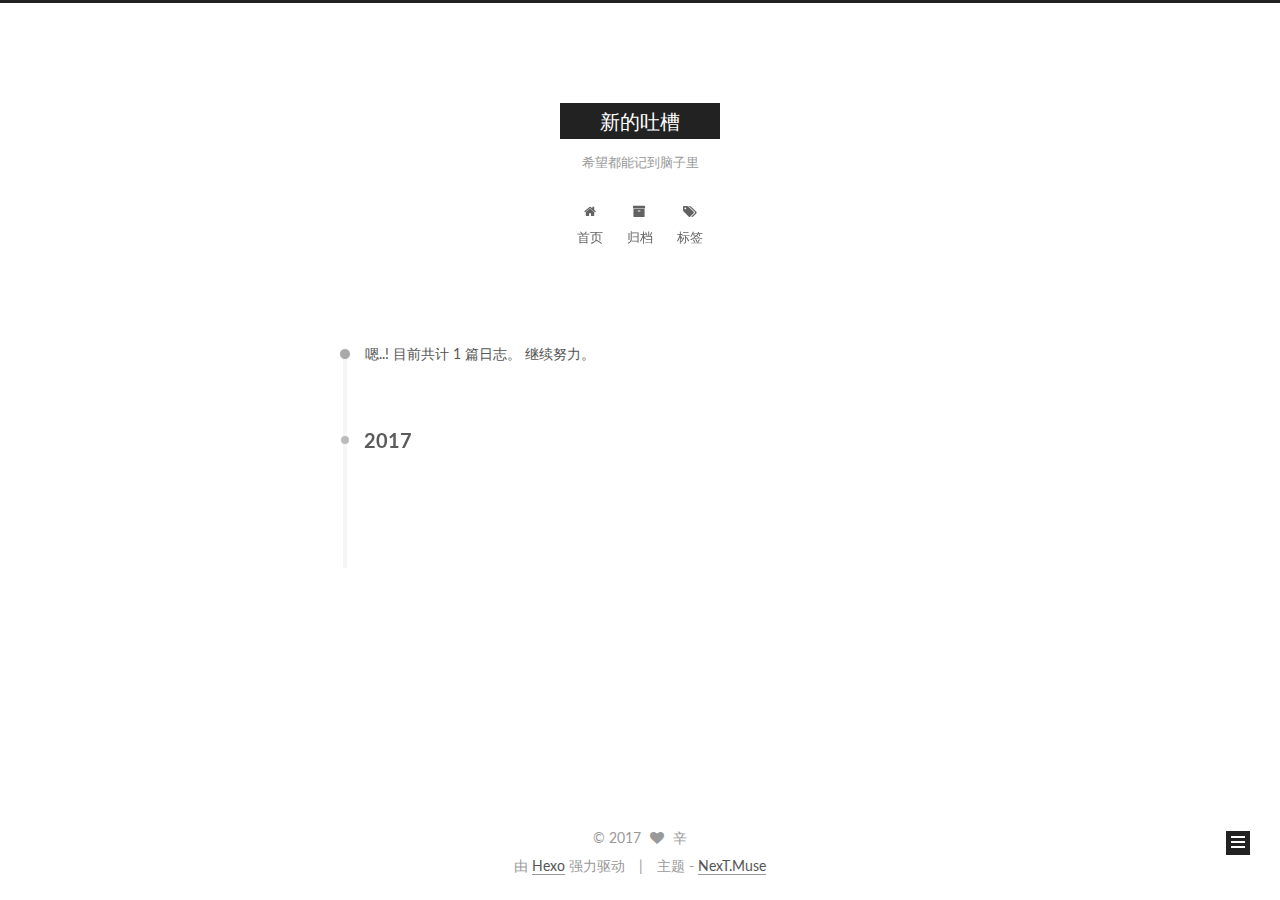
==== archives/index.html @ a0d38c24 "Site updated: 2017-04-12 17:49:31" ====
<!doctype html>



  


<html class="theme-next muse use-motion" lang="zh-Hans">
<head>
  <meta charset="UTF-8"/>
<meta http-equiv="X-UA-Compatible" content="IE=edge" />
<meta name="viewport" content="width=device-width, initial-scale=1, maximum-scale=1"/>



<meta http-equiv="Cache-Control" content="no-transform" />
<meta http-equiv="Cache-Control" content="no-siteapp" />















  
  
  <link href="/lib/fancybox/source/jquery.fancybox.css?v=2.1.5" rel="stylesheet" type="text/css" />




  
  
  
  

  
    
    
  

  

  

  

  

  
    
    
    <link href="//fonts.googleapis.com/css?family=Lato:300,300italic,400,400italic,700,700italic&subset=latin,latin-ext" rel="stylesheet" type="text/css">
  






<link href="/lib/font-awesome/css/font-awesome.min.css?v=4.6.2" rel="stylesheet" type="text/css" />

<link href="/css/main.css?v=5.1.0" rel="stylesheet" type="text/css" />


  <meta name="keywords" content="新的吐槽" />








  <link rel="shortcut icon" type="image/x-icon" href="/favicon.ico?v=5.1.0" />






<meta name="description" content="希望都变成自己的">
<meta property="og:type" content="website">
<meta property="og:title" content="新的吐槽">
<meta property="og:url" content="http://yoursite.com/archives/index.html">
<meta property="og:site_name" content="新的吐槽">
<meta property="og:description" content="希望都变成自己的">
<meta name="twitter:card" content="summary">
<meta name="twitter:title" content="新的吐槽">
<meta name="twitter:description" content="希望都变成自己的">



<script type="text/javascript" id="hexo.configurations">
  var NexT = window.NexT || {};
  var CONFIG = {
    root: '/',
    scheme: 'Muse',
    sidebar: {"position":"left","display":"post","offset":12,"offset_float":0,"b2t":false,"scrollpercent":false},
    fancybox: true,
    motion: true,
    duoshuo: {
      userId: '0',
      author: '博主'
    },
    algolia: {
      applicationID: '',
      apiKey: '',
      indexName: '',
      hits: {"per_page":10},
      labels: {"input_placeholder":"Search for Posts","hits_empty":"We didn't find any results for the search: ${query}","hits_stats":"${hits} results found in ${time} ms"}
    }
  };
</script>



  <link rel="canonical" href="http://yoursite.com/archives/"/>





  <title> 归档 | 新的吐槽 </title>
</head>

<body itemscope itemtype="http://schema.org/WebPage" lang="zh-Hans">

  














  
  
    
  

  <div class="container sidebar-position-left  page-archive  ">
    <div class="headband"></div>

    <header id="header" class="header" itemscope itemtype="http://schema.org/WPHeader">
      <div class="header-inner"><div class="site-brand-wrapper">
  <div class="site-meta ">
    

    <div class="custom-logo-site-title">
      <a href="/"  class="brand" rel="start">
        <span class="logo-line-before"><i></i></span>
        <span class="site-title">新的吐槽</span>
        <span class="logo-line-after"><i></i></span>
      </a>
    </div>
      
        <p class="site-subtitle">希望都能记到脑子里</p>
      
  </div>

  <div class="site-nav-toggle">
    <button>
      <span class="btn-bar"></span>
      <span class="btn-bar"></span>
      <span class="btn-bar"></span>
    </button>
  </div>
</div>

<nav class="site-nav">
  

  
    <ul id="menu" class="menu">
      
        
        <li class="menu-item menu-item-home">
          <a href="/" rel="section">
            
              <i class="menu-item-icon fa fa-fw fa-home"></i> <br />
            
            首页
          </a>
        </li>
      
        
        <li class="menu-item menu-item-archives">
          <a href="/archives" rel="section">
            
              <i class="menu-item-icon fa fa-fw fa-archive"></i> <br />
            
            归档
          </a>
        </li>
      
        
        <li class="menu-item menu-item-tags">
          <a href="/tags" rel="section">
            
              <i class="menu-item-icon fa fa-fw fa-tags"></i> <br />
            
            标签
          </a>
        </li>
      

      
    </ul>
  

  
</nav>



 </div>
    </header>

    <main id="main" class="main">
      <div class="main-inner">
        <div class="content-wrap">
          <div id="content" class="content">
            

  <section id="posts" class="posts-collapse">
    <span class="archive-move-on"></span>

    <span class="archive-page-counter">
      
      
      
        
      
      嗯..! 目前共计 1 篇日志。 继续努力。
    </span>

    

      
      
      

      
        
        <div class="collection-title">
          <h2 class="archive-year motion-element" id="archive-year-2017">2017</h2>
        </div>
      
      

      

  <article class="post post-type-normal" itemscope itemtype="http://schema.org/Article">
    <header class="post-header">

      <h1 class="post-title">
        
            <a class="post-title-link" href="/2017/04/12/博客使用常用命令/" itemprop="url">
              
                <span itemprop="name">博客使用常用命令</span>
              
            </a>
        
      </h1>

      <div class="post-meta">
        <time class="post-time" itemprop="dateCreated"
              datetime="2017-04-12T17:41:09+08:00"
              content="2017-04-12" >
          04-12
        </time>
      </div>

    </header>
  </article>



    

  </section>

  



          </div>
          


          

        </div>
        
          
  
  <div class="sidebar-toggle">
    <div class="sidebar-toggle-line-wrap">
      <span class="sidebar-toggle-line sidebar-toggle-line-first"></span>
      <span class="sidebar-toggle-line sidebar-toggle-line-middle"></span>
      <span class="sidebar-toggle-line sidebar-toggle-line-last"></span>
    </div>
  </div>

  <aside id="sidebar" class="sidebar">
    <div class="sidebar-inner">

      

      

      <section class="site-overview sidebar-panel sidebar-panel-active">
        <div class="site-author motion-element" itemprop="author" itemscope itemtype="http://schema.org/Person">
          <img class="site-author-image" itemprop="image"
               src="/images/avatar.jpg"
               alt="辛" />
          <p class="site-author-name" itemprop="name">辛</p>
           
              <p class="site-description motion-element" itemprop="description">希望都变成自己的</p>
          
        </div>
        <nav class="site-state motion-element">

          
            <div class="site-state-item site-state-posts">
              <a href="/archives">
                <span class="site-state-item-count">1</span>
                <span class="site-state-item-name">日志</span>
              </a>
            </div>
          

          

          

        </nav>

        

        <div class="links-of-author motion-element">
          
        </div>

        
        

        
        

        


      </section>

      

      

    </div>
  </aside>


        
      </div>
    </main>

    <footer id="footer" class="footer">
      <div class="footer-inner">
        <div class="copyright" >
  
  &copy; 
  <span itemprop="copyrightYear">2017</span>
  <span class="with-love">
    <i class="fa fa-heart"></i>
  </span>
  <span class="author" itemprop="copyrightHolder">辛</span>
</div>


<div class="powered-by">
  由 <a class="theme-link" href="https://hexo.io">Hexo</a> 强力驱动
</div>

<div class="theme-info">
  主题 -
  <a class="theme-link" href="https://github.com/iissnan/hexo-theme-next">
    NexT.Muse
  </a>
</div>


        

        
      </div>
    </footer>

    
      <div class="back-to-top">
        <i class="fa fa-arrow-up"></i>
        
      </div>
    

  </div>

  

<script type="text/javascript">
  if (Object.prototype.toString.call(window.Promise) !== '[object Function]') {
    window.Promise = null;
  }
</script>









  








  
  <script type="text/javascript" src="/lib/jquery/index.js?v=2.1.3"></script>

  
  <script type="text/javascript" src="/lib/fastclick/lib/fastclick.min.js?v=1.0.6"></script>

  
  <script type="text/javascript" src="/lib/jquery_lazyload/jquery.lazyload.js?v=1.9.7"></script>

  
  <script type="text/javascript" src="/lib/velocity/velocity.min.js?v=1.2.1"></script>

  
  <script type="text/javascript" src="/lib/velocity/velocity.ui.min.js?v=1.2.1"></script>

  
  <script type="text/javascript" src="/lib/fancybox/source/jquery.fancybox.pack.js?v=2.1.5"></script>


  


  <script type="text/javascript" src="/js/src/utils.js?v=5.1.0"></script>

  <script type="text/javascript" src="/js/src/motion.js?v=5.1.0"></script>



  
  

  
  
    <script type="text/javascript" id="motion.page.archive">
      $('.archive-year').velocity('transition.slideLeftIn');
    </script>
  


  


  <script type="text/javascript" src="/js/src/bootstrap.js?v=5.1.0"></script>



  


  




	





  





  





  






  





  

  

  

  

  

</body>
</html>
---- css/main.css ----
/* normalize.css v3.0.2 | MIT License | git.io/normalize */
html {
  font-family: sans-serif; /* 1 */
  -ms-text-size-adjust: 100%; /* 2 */
  -webkit-text-size-adjust: 100%; /* 2 */
}
body {
  margin: 0;
}
article,
aside,
details,
figcaption,
figure,
footer,
header,
hgroup,
main,
menu,
nav,
section,
summary {
  display: block;
}
audio,
canvas,
progress,
video {
  display: inline-block; /* 1 */
  vertical-align: baseline; /* 2 */
}
audio:not([controls]) {
  display: none;
  height: 0;
}
[hidden],
template {
  display: none;
}
a {
  background-color: transparent;
}
a:active,
a:hover {
  outline: 0;
}
abbr[title] {
  border-bottom: 1px dotted;
}
b,
strong {
  font-weight: bold;
}
dfn {
  font-style: italic;
}
h1 {
  font-size: 2em;
  margin: 0.67em 0;
}
mark {
  background: #ff0;
  color: #000;
}
small {
  font-size: 80%;
}
sub,
sup {
  font-size: 75%;
  line-height: 0;
  position: relative;
  vertical-align: baseline;
}
sup {
  top: -0.5em;
}
sub {
  bottom: -0.25em;
}
img {
  border: 0;
}
svg:not(:root) {
  overflow: hidden;
}
figure {
  margin: 1em 40px;
}
hr {
  -moz-box-sizing: content-box;
  box-sizing: content-box;
  height: 0;
}
pre {
  overflow: auto;
}
code,
kbd,
pre,
samp {
  font-family: monospace, monospace;
  font-size: 1em;
}
button,
input,
optgroup,
select,
textarea {
  color: inherit; /* 1 */
  font: inherit; /* 2 */
  margin: 0; /* 3 */
}
button {
  overflow: visible;
}
button,
select {
  text-transform: none;
}
button,
html input[type="button"],
input[type="reset"],
input[type="submit"] {
  -webkit-appearance: button; /* 2 */
  cursor: pointer; /* 3 */
}
button[disabled],
html input[disabled] {
  cursor: default;
}
button::-moz-focus-inner,
input::-moz-focus-inner {
  border: 0;
  padding: 0;
}
input {
  line-height: normal;
}
input[type="checkbox"],
input[type="radio"] {
  box-sizing: border-box; /* 1 */
  padding: 0; /* 2 */
}
input[type="number"]::-webkit-inner-spin-button,
input[type="number"]::-webkit-outer-spin-button {
  height: auto;
}
input[type="search"] {
  -webkit-appearance: textfield; /* 1 */
  -moz-box-sizing: content-box;
  -webkit-box-sizing: content-box; /* 2 */
  box-sizing: content-box;
}
input[type="search"]::-webkit-search-cancel-button,
input[type="search"]::-webkit-search-decoration {
  -webkit-appearance: none;
}
fieldset {
  border: 1px solid #c0c0c0;
  margin: 0 2px;
  padding: 0.35em 0.625em 0.75em;
}
legend {
  border: 0; /* 1 */
  padding: 0; /* 2 */
}
textarea {
  overflow: auto;
}
optgroup {
  font-weight: bold;
}
table {
  border-collapse: collapse;
  border-spacing: 0;
}
td,
th {
  padding: 0;
}
::selection {
  background: #262a30;
  color: #fff;
}
body {
  position: relative;
  font-family: 'Lato', "PingFang SC", "Microsoft YaHei", sans-serif;
  font-size: 14px;
  line-height: 2;
  color: #555;
  background: #fff;
}
@media (max-width: 767px) {
  body {
    padding-right: 0 !important;
  }
}
@media (min-width: 768px) and (max-width: 991px) {
  body {
    padding-right: 0 !important;
  }
}
@media (min-width: 1600px) {
  body {
    font-size: 16px;
  }
}
h1,
h2,
h3,
h4,
h5,
h6 {
  margin: 0;
  padding: 0;
  font-weight: bold;
  line-height: 1.5;
  font-family: 'Lato', "PingFang SC", "Microsoft YaHei", sans-serif;
}
h2,
h3,
h4,
h5,
h6 {
  margin: 20px 0 15px;
}
h1 {
  font-size: 22px;
}
@media (max-width: 767px) {
  h1 {
    font-size: 18px;
  }
}
h2 {
  font-size: 20px;
}
@media (max-width: 767px) {
  h2 {
    font-size: 16px;
  }
}
h3 {
  font-size: 18px;
}
@media (max-width: 767px) {
  h3 {
    font-size: 14px;
  }
}
h4 {
  font-size: 16px;
}
@media (max-width: 767px) {
  h4 {
    font-size: 12px;
  }
}
h5 {
  font-size: 14px;
}
@media (max-width: 767px) {
  h5 {
    font-size: 10px;
  }
}
h6 {
  font-size: 12px;
}
@media (max-width: 767px) {
  h6 {
    font-size: 8px;
  }
}
p {
  margin: 0 0 25px 0;
}
a {
  color: #555;
  text-decoration: none;
  border-bottom: 1px solid #999;
  word-wrap: break-word;
}
a:hover {
  color: #222;
  border-bottom-color: #222;
}
blockquote {
  margin: 0;
  padding: 0;
}
img {
  display: block;
  margin: auto;
  max-width: 100%;
  height: auto;
}
hr {
  margin: 40px 0;
  height: 3px;
  border: none;
  background-color: #ddd;
  background-image: repeating-linear-gradient(-45deg, #fff, #fff 4px, transparent 4px, transparent 8px);
}
blockquote {
  padding: 0 15px;
  color: #666;
  border-left: 4px solid #ddd;
}
blockquote cite::before {
  content: "-";
  padding: 0 5px;
}
dt {
  font-weight: 700;
}
dd {
  margin: 0;
  padding: 0;
}
.text-left {
  text-align: left;
}
.text-center {
  text-align: center;
}
.text-right {
  text-align: right;
}
.text-justify {
  text-align: justify;
}
.text-nowrap {
  white-space: nowrap;
}
.text-lowercase {
  text-transform: lowercase;
}
.text-uppercase {
  text-transform: uppercase;
}
.text-capitalize {
  text-transform: capitalize;
}
.center-block {
  display: block;
  margin-left: auto;
  margin-right: auto;
}
.clearfix:before,
.clearfix:after {
  content: " ";
  display: table;
}
.clearfix:after {
  clear: both;
}
.pullquote {
  width: 45%;
}
.pullquote.left {
  float: left;
  margin-left: 5px;
  margin-right: 10px;
}
.pullquote.right {
  float: right;
  margin-left: 10px;
  margin-right: 5px;
}
.affix.affix.affix {
  position: fixed;
}
.translation {
  margin-top: -20px;
  font-size: 14px;
  color: #999;
}
.scrollbar-measure {
  width: 100px;
  height: 100px;
  overflow: scroll;
  position: absolute;
  top: -9999px;
}
.use-motion .motion-element {
  opacity: 0;
}
table {
  margin: 20px 0;
  width: 100%;
  border-collapse: collapse;
  border-spacing: 0;
  border: 1px solid #ddd;
  font-size: 14px;
  table-layout: fixed;
  word-wrap: break-all;
}
table>tbody>tr:nth-of-type(odd) {
  background-color: #f9f9f9;
}
table>tbody>tr:hover {
  background-color: #f5f5f5;
}
caption,
th,
td {
  padding: 8px;
  text-align: left;
  vertical-align: middle;
  font-weight: normal;
}
th,
td {
  border-bottom: 3px solid #ddd;
  border-right: 1px solid #eee;
}
th {
  padding-bottom: 10px;
  font-weight: 700;
}
td {
  border-bottom-width: 1px;
}
html,
body {
  height: 100%;
}
.container {
  position: relative;
  min-height: 100%;
}
.header-inner {
  margin: 0 auto;
  padding: 100px 0 70px;
  width: 700px;
}
@media (min-width: 1600px) {
  .container .header-inner {
    width: 900px;
  }
}
.main {
  padding-bottom: 150px;
}
.main-inner {
  margin: 0 auto;
  width: 700px;
}
@media (min-width: 1600px) {
  .container .main-inner {
    width: 900px;
  }
}
.footer {
  position: absolute;
  left: 0;
  bottom: 0;
  width: 100%;
  min-height: 50px;
}
.footer-inner {
  box-sizing: border-box;
  margin: 20px auto;
  width: 700px;
}
@media (min-width: 1600px) {
  .container .footer-inner {
    width: 900px;
  }
}
pre,
.highlight {
  overflow: auto;
  margin: 20px 0;
  padding: 0;
  font-size: 13px;
  color: #4d4d4c;
  background: #f7f7f7;
  line-height: 1.6;
}
pre,
code {
  font-family: consolas, Menlo, "PingFang SC", "Microsoft YaHei", monospace;
}
code {
  padding: 2px 4px;
  word-wrap: break-word;
  color: #555;
  background: #eee;
  border-radius: 3px;
  font-size: 13px;
}
pre code {
  padding: 0;
  color: #4d4d4c;
  background: none;
  text-shadow: none;
}
.highlight {
  border-radius: 1px;
}
.highlight pre {
  border: none;
  margin: 0;
  padding: 10px 0;
}
.highlight table {
  margin: 0;
  width: auto;
  border: none;
}
.highlight td {
  border: none;
  padding: 0;
}
.highlight figcaption {
  font-size: 1em;
  color: #4d4d4c;
  line-height: 1em;
  margin-bottom: 1em;
}
.highlight figcaption:before,
.highlight figcaption:after {
  content: " ";
  display: table;
}
.highlight figcaption:after {
  clear: both;
}
.highlight figcaption a {
  float: right;
  color: #4d4d4c;
}
.highlight figcaption a:hover {
  border-bottom-color: #4d4d4c;
}
.highlight .gutter pre {
  padding-left: 10px;
  padding-right: 10px;
  color: #869194;
  text-align: right;
  background-color: #eff2f3;
}
.highlight .code pre {
  width: 100%;
  padding-left: 10px;
  padding-right: 10px;
  background-color: #f7f7f7;
}
.highlight .line {
  height: 20px;
}
.gutter {
  -webkit-user-select: none;
  -moz-user-select: none;
  -ms-user-select: none;
  user-select: none;
}
.gist table {
  width: auto;
}
.gist table td {
  border: none;
}
pre .deletion {
  background: #fdd;
}
pre .addition {
  background: #dfd;
}
pre .meta {
  color: #8959a8;
}
pre .comment {
  color: #8e908c;
}
pre .variable,
pre .attribute,
pre .tag,
pre .regexp,
pre .ruby .constant,
pre .xml .tag .title,
pre .xml .pi,
pre .xml .doctype,
pre .html .doctype,
pre .css .id,
pre .css .class,
pre .css .pseudo {
  color: #c82829;
}
pre .number,
pre .preprocessor,
pre .built_in,
pre .literal,
pre .params,
pre .constant,
pre .command {
  color: #f5871f;
}
pre .ruby .class .title,
pre .css .rules .attribute,
pre .string,
pre .value,
pre .inheritance,
pre .header,
pre .ruby .symbol,
pre .xml .cdata,
pre .special,
pre .number,
pre .formula {
  color: #718c00;
}
pre .title,
pre .css .hexcolor {
  color: #3e999f;
}
pre .function,
pre .python .decorator,
pre .python .title,
pre .ruby .function .title,
pre .ruby .title .keyword,
pre .perl .sub,
pre .javascript .title,
pre .coffeescript .title {
  color: #4271ae;
}
pre .keyword,
pre .javascript .function {
  color: #8959a8;
}
.full-image.full-image.full-image {
  border: none;
  max-width: 100%;
  width: auto;
  margin: 20px auto;
}
@media (min-width: 992px) {
  .full-image.full-image.full-image {
    max-width: none;
    width: 110%;
    margin: 25px -5%;
  }
}
.blockquote-center,
.page-home .post-type-quote blockquote,
.page-post-detail .post-type-quote blockquote {
  position: relative;
  margin: 40px 0;
  padding: 0;
  border-left: none;
  text-align: center;
}
.blockquote-center::before,
.page-home .post-type-quote blockquote::before,
.page-post-detail .post-type-quote blockquote::before,
.blockquote-center::after,
.page-home .post-type-quote blockquote::after,
.page-post-detail .post-type-quote blockquote::after {
  position: absolute;
  content: ' ';
  display: block;
  width: 100%;
  height: 24px;
  opacity: 0.2;
  background-repeat: no-repeat;
  background-position: 0 -6px;
  background-size: 22px 22px;
}
.blockquote-center::before,
.page-home .post-type-quote blockquote::before,
.page-post-detail .post-type-quote blockquote::before {
  top: -20px;
  background-image: url("../images/quote-l.svg");
  border-top: 1px solid #ccc;
}
.blockquote-center::after,
.page-home .post-type-quote blockquote::after,
.page-post-detail .post-type-quote blockquote::after {
  bottom: -20px;
  background-image: url("../images/quote-r.svg");
  border-bottom: 1px solid #ccc;
  background-position: 100% 8px;
}
.blockquote-center p,
.page-home .post-type-quote blockquote p,
.page-post-detail .post-type-quote blockquote p,
.blockquote-center div,
.page-home .post-type-quote blockquote div,
.page-post-detail .post-type-quote blockquote div {
  text-align: center;
}
.post .post-body .group-picture img {
  box-sizing: border-box;
  padding: 0 3px;
  border: none;
}
.post .group-picture-row {
  overflow: hidden;
  margin-top: 6px;
}
.post .group-picture-row:first-child {
  margin-top: 0;
}
.post .group-picture-column {
  float: left;
}
.page-post-detail .post-body .group-picture-column {
  float: none;
  margin-top: 10px;
  width: auto !important;
}
.page-post-detail .post-body .group-picture-column img {
  margin: 0 auto;
}
.page-archive .group-picture-container {
  overflow: hidden;
}
.page-archive .group-picture-row {
  float: left;
}
.page-archive .group-picture-row:first-child {
  margin-top: 6px;
}
.page-archive .group-picture-column {
  max-width: 150px;
  max-height: 150px;
}
.note {
  padding: 20px;
  margin: 20px 0;
  border: 1px solid #eee;
  border-left-width: 5px;
  border-radius: 3px;
}
.note h2,
.note h3,
.note h4,
.note h5,
.note h6 {
  margin-top: 0;
  margin-bottom: 5px;
}
.note p:last-child {
  margin-bottom: 0;
}
.note code {
  border-radius: 3px;
}
.note+.note {
  margin-top: -5px;
}
.default {
  border-left-color: #777;
}
.default h2,
.default h3,
.default h4,
.default h5,
.default h6 {
  color: #777;
}
.primary {
  border-left-color: #428bca;
}
.primary h2,
.primary h3,
.primary h4,
.primary h5,
.primary h6 {
  color: #428bca;
}
.success {
  border-left-color: #5cb85c;
}
.success h2,
.success h3,
.success h4,
.success h5,
.success h6 {
  color: #5cb85c;
}
.danger {
  border-left-color: #d9534f;
}
.danger h2,
.danger h3,
.danger h4,
.danger h5,
.danger h6 {
  color: #d9534f;
}
.warning {
  border-left-color: #f0ad4e;
}
.warning h2,
.warning h3,
.warning h4,
.warning h5,
.warning h6 {
  color: #f0ad4e;
}
.info {
  border-left-color: #5bc0de;
}
.info h2,
.info h3,
.info h4,
.info h5,
.info h6 {
  color: #5bc0de;
}
.btn {
  display: inline-block;
  padding: 0 20px;
  font-size: 14px;
  color: #fff;
  background: #222;
  border: 2px solid #222;
  text-decoration: none;
  border-radius: 0;
  transition-property: background-color;
  transition-duration: 0.2s;
  transition-timing-function: ease-in-out;
  transition-delay: 0s;
}
.btn:hover,
.post-button .btn:hover {
  border-color: #222;
  color: #222;
  background: #fff;
}
.btn-bar {
  display: block;
  width: 22px;
  height: 2px;
  background: #555;
  border-radius: 1px;
}
.btn-bar+.btn-bar {
  margin-top: 4px;
}
.pagination {
  margin: 120px 0 40px;
  text-align: center;
  border-top: 1px solid #eee;
}
.page-number-basic,
.pagination .prev,
.pagination .next,
.pagination .page-number,
.pagination .space {
  display: inline-block;
  position: relative;
  top: -1px;
  margin: 0 10px;
  padding: 0 10px;
  line-height: 30px;
}
@media (max-width: 767px) {
  .page-number-basic,
  .pagination .prev,
  .pagination .next,
  .pagination .page-number,
  .pagination .space {
    margin: 0 5px;
  }
}
.pagination .prev,
.pagination .next,
.pagination .page-number {
  border-bottom: 0;
  border-top: 1px solid #eee;
  transition-property: border-color;
  transition-duration: 0.2s;
  transition-timing-function: ease-in-out;
  transition-delay: 0s;
}
.pagination .prev:hover,
.pagination .next:hover,
.pagination .page-number:hover {
  border-top-color: #222;
}
.pagination .space {
  padding: 0;
  margin: 0;
}
.pagination .prev {
  margin-left: 0;
}
.pagination .next {
  margin-right: 0;
}
.pagination .page-number.current {
  color: #fff;
  background: #ccc;
  border-top-color: #ccc;
}
@media (max-width: 767px) {
  .pagination {
    border-top: none;
  }
  .pagination .prev,
  .pagination .next,
  .pagination .page-number {
    margin-bottom: 10px;
    border-top: 0;
    border-bottom: 1px solid #eee;
  }
  .pagination .prev:hover,
  .pagination .next:hover,
  .pagination .page-number:hover {
    border-bottom-color: #222;
  }
}
.comments {
  margin: 60px 20px 0;
}
.tag-cloud {
  text-align: center;
}
.tag-cloud a {
  display: inline-block;
  margin: 10px;
}
.back-to-top {
  box-sizing: border-box;
  position: fixed;
  bottom: -100px;
  right: 30px;
  z-index: 1050;
  padding: 0 6px;
  width: 24px;
  background: #222;
  font-size: 12px;
  opacity: 1;
  color: #fff;
  cursor: pointer;
  text-align: center;
  -webkit-transform: translateZ(0);
  transition-property: bottom;
  transition-duration: 0.2s;
  transition-timing-function: ease-in-out;
  transition-delay: 0s;
}
@media (max-width: 767px) {
  .back-to-top {
    display: none;
  }
}
@media (min-width: 768px) and (max-width: 991px) {
  .back-to-top {
    display: none;
  }
}
.back-to-top.back-to-top-on {
  bottom: 19px;
}
.header {
  background: #fff;
}
.header-inner {
  position: relative;
}
.headband {
  height: 3px;
  background: #222;
}
.site-meta {
  margin: 0;
  text-align: center;
}
@media (max-width: 767px) {
  .site-meta {
    text-align: center;
  }
}
.brand {
  position: relative;
  display: inline-block;
  padding: 0 40px;
  color: #fff;
  background: #222;
  border-bottom: none;
}
.brand:hover {
  color: #fff;
}
.logo {
  display: inline-block;
  margin-right: 5px;
  line-height: 36px;
  vertical-align: top;
}
.site-title {
  display: inline-block;
  vertical-align: top;
  line-height: 36px;
  font-size: 20px;
  font-weight: normal;
  font-family: 'Lato', "PingFang SC", "Microsoft YaHei", sans-serif;
}
.site-subtitle {
  margin-top: 10px;
  font-size: 13px;
  color: #999;
}
.use-motion .brand {
  opacity: 0;
}
.use-motion .logo,
.use-motion .site-title,
.use-motion .site-subtitle {
  opacity: 0;
  position: relative;
  top: -10px;
}
.site-nav-toggle {
  display: none;
  position: absolute;
  top: 10px;
  left: 10px;
}
@media (max-width: 767px) {
  .site-nav-toggle {
    display: block;
  }
}
.site-nav-toggle button {
  margin-top: 2px;
  padding: 9px 10px;
  background: transparent;
  border: none;
}
@media (max-width: 767px) {
  .site-nav {
    display: none;
    margin: 0 -10px;
    padding: 0 10px;
    clear: both;
    border-top: 1px solid #ddd;
  }
}
@media (min-width: 768px) and (max-width: 991px) {
  .site-nav {
    display: block !important;
  }
}
@media (min-width: 992px) {
  .site-nav {
    display: block !important;
  }
}
.menu {
  margin-top: 20px;
  padding-left: 0;
  text-align: center;
}
.menu .menu-item {
  display: inline-block;
  margin: 0 10px;
  list-style: none;
}
@media screen and (max-width: 767px) {
  .menu .menu-item {
    margin-top: 10px;
  }
}
.menu .menu-item a {
  display: block;
  font-size: 13px;
  line-height: inherit;
  border-bottom: 1px solid transparent;
  transition-property: border-color;
  transition-duration: 0.2s;
  transition-timing-function: ease-in-out;
  transition-delay: 0s;
}
.menu .menu-item a:hover {
  border-bottom-color: #222;
}
.menu .menu-item .fa {
  margin-right: 5px;
}
.use-motion .menu-item {
  opacity: 0;
}
.post-body {
  font-family: 'Lato', "PingFang SC", "Microsoft YaHei", sans-serif;
}
@media (max-width: 767px) {
  .post-body {
    word-break: break-word;
  }
}
.post-body .fancybox img {
  display: block !important;
  margin: 0 auto;
  cursor: pointer;
  cursor: zoom-in;
  cursor: -webkit-zoom-in;
}
.post-body .image-caption,
.post-body .figure .caption {
  margin: 10px auto 15px;
  text-align: center;
  font-size: 14px;
  color: #999;
  font-weight: bold;
  line-height: 1;
}
.post-sticky-flag {
  display: inline-block;
  font-size: 16px;
  -ms-transform: rotate(30deg);
  -webkit-transform: rotate(30deg);
  -moz-transform: rotate(30deg);
  -ms-transform: rotate(30deg);
  -o-transform: rotate(30deg);
  transform: rotate(30deg);
}
.posts-expand {
  padding-top: 40px;
}
@media (max-width: 767px) {
  .posts-expand {
    margin: 0 20px;
  }
  .post-body pre {
    padding: 10px;
  }
  .post-body pre .gutter pre {
    padding-right: 10px;
  }
  .post-body .highlight {
    margin-left: -40px;
    margin-right: -40px;
    padding: 0;
  }
  .post-body .highlight .gutter pre {
    padding-right: 10px;
  }
}
@media (min-width: 992px) {
  .posts-expand .post-body {
    text-align: justify;
  }
}
.posts-expand .post-body h2,
.posts-expand .post-body h3,
.posts-expand .post-body h4,
.posts-expand .post-body h5,
.posts-expand .post-body h6 {
  padding-top: 10px;
}
.posts-expand .post-body h2 .header-anchor,
.posts-expand .post-body h3 .header-anchor,
.posts-expand .post-body h4 .header-anchor,
.posts-expand .post-body h5 .header-anchor,
.posts-expand .post-body h6 .header-anchor {
  float: right;
  margin-left: 10px;
  color: #ccc;
  border-bottom-style: none;
  visibility: hidden;
}
.posts-expand .post-body h2 .header-anchor:hover,
.posts-expand .post-body h3 .header-anchor:hover,
.posts-expand .post-body h4 .header-anchor:hover,
.posts-expand .post-body h5 .header-anchor:hover,
.posts-expand .post-body h6 .header-anchor:hover {
  color: inherit;
}
.posts-expand .post-body h2:hover .header-anchor,
.posts-expand .post-body h3:hover .header-anchor,
.posts-expand .post-body h4:hover .header-anchor,
.posts-expand .post-body h5:hover .header-anchor,
.posts-expand .post-body h6:hover .header-anchor {
  visibility: visible;
}
.posts-expand .post-body ul li {
  list-style: circle;
}
.posts-expand .post-body img {
  box-sizing: border-box;
  margin: auto;
  padding: 3px;
  border: 1px solid #ddd;
}
.posts-expand .fancybox img {
  margin: 0 auto;
}
@media (max-width: 767px) {
  .posts-collapse {
    margin: 0 20px;
  }
  .posts-collapse .post-title,
  .posts-collapse .post-meta {
    display: block;
    width: auto;
    text-align: left;
  }
}
.posts-collapse {
  position: relative;
  z-index: 1010;
  margin-left: 55px;
}
.posts-collapse::after {
  content: " ";
  position: absolute;
  top: 20px;
  left: 0;
  margin-left: -2px;
  width: 4px;
  height: 100%;
  background: #f5f5f5;
  z-index: -1;
}
@media (max-width: 767px) {
  .posts-collapse {
    margin: 0 20px;
  }
}
.posts-collapse .collection-title {
  position: relative;
  margin: 60px 0;
}
.posts-collapse .collection-title h2 {
  margin-left: 20px;
}
.posts-collapse .collection-title small {
  color: #bbb;
}
.posts-collapse .collection-title::before {
  content: " ";
  position: absolute;
  left: 0;
  top: 50%;
  margin-left: -4px;
  margin-top: -4px;
  width: 8px;
  height: 8px;
  background: #bbb;
  border-radius: 50%;
}
.posts-collapse .post {
  margin: 30px 0;
}
.posts-collapse .post-header {
  position: relative;
  transition-duration: 0.2s;
  transition-timing-function: ease-in-out;
  transition-delay: 0s;
  transition-property: border;
  border-bottom: 1px dashed #ccc;
}
.posts-collapse .post-header::before {
  content: " ";
  position: absolute;
  left: 0;
  top: 12px;
  width: 6px;
  height: 6px;
  margin-left: -4px;
  background: #bbb;
  border-radius: 50%;
  border: 1px solid #fff;
  transition-duration: 0.2s;
  transition-timing-function: ease-in-out;
  transition-delay: 0s;
  transition-property: background;
}
.posts-collapse .post-header:hover {
  border-bottom-color: #666;
}
.posts-collapse .post-header:hover::before {
  background: #222;
}
.posts-collapse .post-meta {
  position: absolute;
  font-size: 12px;
  left: 20px;
  top: 5px;
}
.posts-collapse .post-comments-count {
  display: none;
}
.posts-collapse .post-title {
  margin-left: 60px;
  font-size: 16px;
  font-weight: normal;
  line-height: inherit;
}
.posts-collapse .post-title::after {
  margin-left: 3px;
  opacity: 0.6;
}
.posts-collapse .post-title a {
  color: #666;
  border-bottom: none;
}
.page-home .post-type-quote .post-header,
.page-post-detail .post-type-quote .post-header,
.page-home .post-type-quote .post-tags,
.page-post-detail .post-type-quote .post-tags {
  display: none;
}
.posts-expand .post-title {
  font-size: 26px;
  text-align: center;
  word-break: break-word;
  font-weight: 400;
}
@media (max-width: 767px) {
  .posts-expand .post-title {
    font-size: 22px;
  }
}
.posts-expand .post-title-link {
  display: inline-block;
  position: relative;
  color: #555;
  border-bottom: none;
  line-height: 1.2;
  vertical-align: top;
}
.posts-expand .post-title-link::before {
  content: "";
  position: absolute;
  width: 100%;
  height: 2px;
  bottom: 0;
  left: 0;
  background-color: #000;
  visibility: hidden;
  -webkit-transform: scaleX(0);
  -moz-transform: scaleX(0);
  -ms-transform: scaleX(0);
  -o-transform: scaleX(0);
  transform: scaleX(0);
  transition-duration: 0.2s;
  transition-timing-function: ease-in-out;
  transition-delay: 0s;
}
.posts-expand .post-title-link:hover::before {
  visibility: visible;
  -webkit-transform: scaleX(1);
  -moz-transform: scaleX(1);
  -ms-transform: scaleX(1);
  -o-transform: scaleX(1);
  transform: scaleX(1);
}
.posts-expand .post-title-link .fa {
  font-size: 16px;
}
.posts-expand .post-meta {
  margin: 3px 0 60px 0;
  color: #999;
  font-family: 'Lato', "PingFang SC", "Microsoft YaHei", sans-serif;
  font-size: 12px;
  text-align: center;
}
.posts-expand .post-meta .post-category-list {
  display: inline-block;
  margin: 0;
  padding: 3px;
}
.posts-expand .post-meta .post-category-list-link {
  color: #999;
}
.posts-expand .post-meta .post-description {
  font-size: 14px;
  margin-top: 2px;
}
.post-meta-divider {
  margin: 0 0.5em;
}
.post-meta-item-icon {
  margin-right: 3px;
}
@media (min-width: 768px) and (max-width: 991px) {
  .post-meta-item-icon {
    display: inline-block;
  }
}
@media (max-width: 767px) {
  .post-meta-item-icon {
    display: inline-block;
  }
}
@media (min-width: 768px) and (max-width: 991px) {
  .post-meta-item-text {
    display: none;
  }
}
@media (max-width: 767px) {
  .post-meta-item-text {
    display: none;
  }
}
@media (max-width: 767px) {
  .posts-expand .post-comments-count {
    display: none;
  }
}
.social-like {
  font-size: 14px;
  height: 20px;
  text-align: center;
  border-top: 1px solid #eee;
  padding-top: 9px;
  margin-top: 45px;
  display: flex;
  justify-content: center;
}
.vk_like {
  width: 85px;
  height: 21px;
  padding-top: 7px;
  align-self: center;
}
.fb_like {
  height: 30px;
  align-self: center;
}
.post-button {
  margin-top: 50px;
}
.post-button .btn {
  color: #fff;
  font-size: 14px;
  background: #222;
  border-radius: 0;
  line-height: 2;
  margin: 0 4px 8px 4px;
}
.post-button .fa-fw {
  width: 1.285714285714286em;
  text-align: left;
}
.posts-expand .post-tags {
  margin-top: 40px;
  text-align: center;
}
.posts-expand .post-tags a {
  display: inline-block;
  margin-right: 10px;
  font-size: 13px;
}
.post-nav {
  display: table;
  margin-top: 15px;
  width: 100%;
  border-top: 1px solid #eee;
}
.post-nav-divider {
  display: table-cell;
  width: 10%;
}
.post-nav-item {
  display: table-cell;
  padding: 10px 0 0 0;
  width: 45%;
  vertical-align: top;
}
.post-nav-item a {
  position: relative;
  display: block;
  line-height: 25px;
  font-size: 14px;
  color: #555;
  border-bottom: none;
}
.post-nav-item a:hover {
  color: #222;
  border-bottom: none;
}
.post-nav-item a:active {
  top: 2px;
}
.post-nav-item .fa {
  position: absolute;
  top: 8px;
  left: 0;
  font-size: 12px;
}
.post-nav-next a {
  padding-left: 15px;
}
.post-nav-prev {
  text-align: right;
}
.post-nav-prev a {
  padding-right: 15px;
}
.post-nav-prev .fa {
  right: 0;
  left: auto;
}
.posts-expand .post-eof {
  display: block;
  margin: 80px auto 60px;
  width: 8%;
  height: 1px;
  background: #ccc;
  text-align: center;
}
.post:last-child .post-eof.post-eof.post-eof {
  display: none;
}
.post-gallery {
  display: table;
  table-layout: fixed;
  width: 100%;
  border-collapse: separate;
}
.post-gallery-row {
  display: table-row;
}
.post-gallery .post-gallery-img {
  display: table-cell;
  text-align: center;
  vertical-align: middle;
  border: none;
}
.post-gallery .post-gallery-img img {
  max-width: 100%;
  max-height: 100%;
  border: none;
}
.fancybox-close,
.fancybox-close:hover {
  border: none;
}
.sidebar {
  position: fixed;
  right: 0;
  top: 0;
  bottom: 0;
  width: 0;
  z-index: 1040;
  box-shadow: inset 0 2px 6px #000;
  background: #222;
  -webkit-transform: translateZ(0);
}
.sidebar a {
  color: #999;
  border-bottom-color: #555;
}
.sidebar a:hover {
  color: #eee;
}
@media (min-width: 768px) and (max-width: 991px) {
  .sidebar {
    display: none !important;
  }
}
@media (max-width: 767px) {
  .sidebar {
    display: none !important;
  }
}
.sidebar-inner {
  position: relative;
  padding: 20px 10px;
  color: #999;
  text-align: center;
}
.sidebar-toggle {
  position: fixed;
  right: 30px;
  bottom: 45px;
  width: 14px;
  height: 14px;
  padding: 5px;
  background: #222;
  line-height: 0;
  z-index: 1050;
  cursor: pointer;
  -webkit-transform: translateZ(0);
}
@media (min-width: 768px) and (max-width: 991px) {
  .sidebar-toggle {
    display: none;
  }
}
@media (max-width: 767px) {
  .sidebar-toggle {
    display: none;
  }
}
.sidebar-toggle-line {
  position: relative;
  display: inline-block;
  vertical-align: top;
  height: 2px;
  width: 100%;
  background: #fff;
  margin-top: 3px;
}
.sidebar-toggle-line:first-child {
  margin-top: 0;
}
.site-author-image {
  display: block;
  margin: 0 auto;
  padding: 2px;
  max-width: 96px;
  height: auto;
  border: 2px solid #333;
}
.site-author-name {
  margin: 5px 0 0;
  text-align: center;
  color: #f5f5f5;
  font-weight: normal;
}
.site-description {
  margin-top: 5px;
  text-align: center;
  font-size: 14px;
  color: #999;
}
.site-state {
  overflow: hidden;
  line-height: 1.4;
  white-space: nowrap;
  text-align: center;
}
.site-state-item {
  display: inline-block;
  padding: 0 15px;
  border-left: 1px solid #333;
}
.site-state-item:first-child {
  border-left: none;
}
.site-state-item a {
  border-bottom: none;
}
.site-state-item-count {
  display: block;
  text-align: center;
  color: inherit;
  font-weight: 600;
  font-size: 18px;
}
.site-state-item-name {
  font-size: 13px;
  color: inherit;
}
.feed-link {
  margin-top: 20px;
}
.feed-link a {
  display: inline-block;
  padding: 0 15px;
  color: #fc6423;
  border: 1px solid #fc6423;
  border-radius: 4px;
}
.feed-link a i {
  color: #fc6423;
  font-size: 14px;
}
.feed-link a:hover {
  color: #fff;
  background: #fc6423;
}
.feed-link a:hover i {
  color: #fff;
}
.links-of-author {
  margin-top: 20px;
}
.links-of-author a {
  display: inline-block;
  vertical-align: middle;
  margin-right: 10px;
  margin-bottom: 10px;
  border-bottom-color: #555;
  font-size: 13px;
}
.links-of-author a:before {
  display: inline-block;
  vertical-align: middle;
  margin-right: 3px;
  content: " ";
  width: 4px;
  height: 4px;
  border-radius: 50%;
  background: #ff08ff;
}
.links-of-blogroll {
  font-size: 13px;
}
.links-of-blogroll-title {
  margin-top: 20px;
  font-size: 14px;
  font-weight: 600;
}
.links-of-blogroll-list {
  margin: 0;
  padding: 0;
  list-style: none;
}
.links-of-blogroll-item {
  padding: 2px 10px;
}
.sidebar-nav {
  margin: 0 0 20px;
  padding-left: 0;
}
.sidebar-nav li {
  display: inline-block;
  cursor: pointer;
  border-bottom: 1px solid transparent;
  font-size: 14px;
  color: #555;
}
.sidebar-nav li:hover {
  color: #f5f5f5;
}
.page-post-detail .sidebar-nav-toc {
  padding: 0 5px;
}
.page-post-detail .sidebar-nav-overview {
  margin-left: 10px;
}
.sidebar-nav .sidebar-nav-active {
  color: #87daff;
  border-bottom-color: #87daff;
}
.sidebar-nav .sidebar-nav-active:hover {
  color: #87daff;
}
.sidebar-panel {
  display: none;
}
.sidebar-panel-active {
  display: block;
}
.post-toc-empty {
  font-size: 14px;
  color: #666;
}
.post-toc-wrap {
  overflow: hidden;
}
.post-toc {
  overflow: auto;
}
.post-toc ol {
  margin: 0;
  padding: 0 2px 5px 10px;
  text-align: left;
  list-style: none;
  font-size: 14px;
}
.post-toc ol > ol {
  padding-left: 0;
}
.post-toc ol a {
  transition-duration: 0.2s;
  transition-timing-function: ease-in-out;
  transition-delay: 0s;
  transition-property: all;
  color: #999;
  border-bottom-color: #555;
}
.post-toc ol a:hover {
  color: #ccc;
  border-bottom-color: #ccc;
}
.post-toc .nav-item {
  overflow: hidden;
  text-overflow: ellipsis;
  white-space: nowrap;
  line-height: 1.8;
}
.post-toc .nav .nav-child {
  display: none;
}
.post-toc .nav .active > .nav-child {
  display: block;
}
.post-toc .nav .active-current > .nav-child {
  display: block;
}
.post-toc .nav .active-current > .nav-child > .nav-item {
  display: block;
}
.post-toc .nav .active > a {
  color: #87daff;
  border-bottom-color: #87daff;
}
.post-toc .nav .active-current > a {
  color: #87daff;
}
.post-toc .nav .active-current > a:hover {
  color: #87daff;
}
.footer {
  font-size: 14px;
  color: #999;
}
.footer img {
  border: none;
}
.footer-inner {
  text-align: center;
}
.with-love {
  display: inline-block;
  margin: 0 5px;
}
.powered-by,
.theme-info {
  display: inline-block;
}
.powered-by {
  margin-right: 10px;
}
.powered-by::after {
  content: "|";
  padding-left: 10px;
}
.cc-license {
  margin-top: 10px;
  text-align: center;
}
.cc-license .cc-opacity {
  opacity: 0.7;
  border-bottom: none;
}
.cc-license .cc-opacity:hover {
  opacity: 0.9;
}
.cc-license img {
  display: inline-block;
}
.theme-next #ds-thread #ds-reset {
  color: #555;
}
.theme-next #ds-thread #ds-reset .ds-replybox {
  margin-bottom: 30px;
}
.theme-next #ds-thread #ds-reset .ds-replybox .ds-avatar,
.theme-next #ds-reset .ds-avatar img {
  box-shadow: none;
}
.theme-next #ds-thread #ds-reset .ds-textarea-wrapper {
  border-color: #c7d4e1;
  background: none;
  border-top-right-radius: 3px;
  border-top-left-radius: 3px;
}
.theme-next #ds-thread #ds-reset .ds-textarea-wrapper textarea {
  height: 60px;
}
.theme-next #ds-reset .ds-rounded-top {
  border-radius: 0;
}
.theme-next #ds-thread #ds-reset .ds-post-toolbar {
  box-sizing: border-box;
  border: 1px solid #c7d4e1;
  background: #f6f8fa;
}
.theme-next #ds-thread #ds-reset .ds-post-options {
  height: 40px;
  border: none;
  background: none;
}
.theme-next #ds-thread #ds-reset .ds-toolbar-buttons {
  top: 11px;
}
.theme-next #ds-thread #ds-reset .ds-sync {
  top: 5px;
}
.theme-next #ds-thread #ds-reset .ds-post-button {
  top: 4px;
  right: 5px;
  width: 90px;
  height: 30px;
  border: 1px solid #c5ced7;
  border-radius: 3px;
  background-image: linear-gradient(#fbfbfc, #f5f7f9);
  color: #60676d;
}
.theme-next #ds-thread #ds-reset .ds-post-button:hover {
  background-position: 0 -30px;
  color: #60676d;
}
.theme-next #ds-thread #ds-reset .ds-comments-info {
  padding: 10px 0;
}
.theme-next #ds-thread #ds-reset .ds-sort {
  display: none;
}
.theme-next #ds-thread #ds-reset li.ds-tab a.ds-current {
  border: none;
  background: #f6f8fa;
  color: #60676d;
}
.theme-next #ds-thread #ds-reset li.ds-tab a.ds-current:hover {
  background-color: #e9f0f7;
  color: #60676d;
}
.theme-next #ds-thread #ds-reset li.ds-tab a {
  border-radius: 2px;
  padding: 5px;
}
.theme-next #ds-thread #ds-reset .ds-login-buttons p {
  color: #999;
  line-height: 36px;
}
.theme-next #ds-thread #ds-reset .ds-login-buttons .ds-service-list li {
  height: 28px;
}
.theme-next #ds-thread #ds-reset .ds-service-list a {
  background: none;
  padding: 5px;
  border: 1px solid;
  border-radius: 3px;
  text-align: center;
}
.theme-next #ds-thread #ds-reset .ds-service-list a:hover {
  color: #fff;
  background: #666;
}
.theme-next #ds-thread #ds-reset .ds-service-list .ds-weibo {
  color: #fc9b00;
  border-color: #fc9b00;
}
.theme-next #ds-thread #ds-reset .ds-service-list .ds-weibo:hover {
  background: #fc9b00;
}
.theme-next #ds-thread #ds-reset .ds-service-list .ds-qq {
  color: #60a3ec;
  border-color: #60a3ec;
}
.theme-next #ds-thread #ds-reset .ds-service-list .ds-qq:hover {
  background: #60a3ec;
}
.theme-next #ds-thread #ds-reset .ds-service-list .ds-renren {
  color: #2e7ac4;
  border-color: #2e7ac4;
}
.theme-next #ds-thread #ds-reset .ds-service-list .ds-renren:hover {
  background: #2e7ac4;
}
.theme-next #ds-thread #ds-reset .ds-service-list .ds-douban {
  color: #37994c;
  border-color: #37994c;
}
.theme-next #ds-thread #ds-reset .ds-service-list .ds-douban:hover {
  background: #37994c;
}
.theme-next #ds-thread #ds-reset .ds-service-list .ds-kaixin {
  color: #fef20d;
  border-color: #fef20d;
}
.theme-next #ds-thread #ds-reset .ds-service-list .ds-kaixin:hover {
  background: #fef20d;
}
.theme-next #ds-thread #ds-reset .ds-service-list .ds-netease {
  color: #f00;
  border-color: #f00;
}
.theme-next #ds-thread #ds-reset .ds-service-list .ds-netease:hover {
  background: #f00;
}
.theme-next #ds-thread #ds-reset .ds-service-list .ds-sohu {
  color: #ffcb05;
  border-color: #ffcb05;
}
.theme-next #ds-thread #ds-reset .ds-service-list .ds-sohu:hover {
  background: #ffcb05;
}
.theme-next #ds-thread #ds-reset .ds-service-list .ds-baidu {
  color: #2831e0;
  border-color: #2831e0;
}
.theme-next #ds-thread #ds-reset .ds-service-list .ds-baidu:hover {
  background: #2831e0;
}
.theme-next #ds-thread #ds-reset .ds-service-list .ds-google {
  color: #166bec;
  border-color: #166bec;
}
.theme-next #ds-thread #ds-reset .ds-service-list .ds-google:hover {
  background: #166bec;
}
.theme-next #ds-thread #ds-reset .ds-service-list .ds-weixin {
  color: #00ce0d;
  border-color: #00ce0d;
}
.theme-next #ds-thread #ds-reset .ds-service-list .ds-weixin:hover {
  background: #00ce0d;
}
.theme-next #ds-thread #ds-reset .ds-service-list .ds-more-services {
  border: none;
}
.theme-next #ds-thread #ds-reset .ds-service-list .ds-more-services:hover {
  background: none;
}
.theme-next #ds-reset .duoshuo-ua-admin {
  display: inline-block;
  color: #f00;
}
.theme-next #ds-reset .duoshuo-ua-platform,
.theme-next #ds-reset .duoshuo-ua-browser {
  color: #ccc;
}
.theme-next #ds-reset .duoshuo-ua-platform .fa,
.theme-next #ds-reset .duoshuo-ua-browser .fa {
  display: inline-block;
  margin-right: 3px;
}
.theme-next #ds-reset .duoshuo-ua-separator {
  display: inline-block;
  margin-left: 5px;
}
.theme-next .this_ua {
  background-color: #ccc !important;
  border-radius: 4px;
  padding: 0 5px !important;
  margin: 1px 1px !important;
  border: 1px solid #bbb !important;
  color: #fff;
  display: inline-block !important;
}
.theme-next .this_ua.admin {
  background-color: #d9534f !important;
  border-color: #d9534f !important;
}
.theme-next .this_ua.platform.iOS,
.theme-next .this_ua.platform.Mac,
.theme-next .this_ua.platform.Windows {
  background-color: #39b3d7 !important;
  border-color: #46b8da !important;
}
.theme-next .this_ua.platform.Linux {
  background-color: #3a3a3a !important;
  border-color: #1f1f1f !important;
}
.theme-next .this_ua.platform.Android {
  background-color: #00c47d !important;
  border-color: #01b171 !important;
}
.theme-next .this_ua.browser.Mobile,
.theme-next .this_ua.browser.Chrome {
  background-color: #5cb85c !important;
  border-color: #4cae4c !important;
}
.theme-next .this_ua.browser.Firefox {
  background-color: #f0ad4e !important;
  border-color: #eea236 !important;
}
.theme-next .this_ua.browser.Maxthon,
.theme-next .this_ua.browser.IE {
  background-color: #428bca !important;
  border-color: #357ebd !important;
}
.theme-next .this_ua.browser.baidu,
.theme-next .this_ua.browser.UCBrowser,
.theme-next .this_ua.browser.Opera {
  background-color: #d9534f !important;
  border-color: #d43f3a !important;
}
.theme-next .this_ua.browser.Android,
.theme-next .this_ua.browser.QQBrowser {
  background-color: #78ace9 !important;
  border-color: #4cae4c !important;
}
.cloud-tie-wrapper img {
  display: inline-block;
}
.cloud-tie-wrapper .total-txt {
  font-size: 1em !important;
}
.cloud-tie-join-count .join-count {
  color: #555 !important;
  font-size: inherit !important;
  margin: 0 !important;
}
.post-spread {
  margin-top: 20px;
  text-align: center;
}
.jiathis_style {
  display: inline-block;
}
.jiathis_style a {
  border: none;
}
.post-spread {
  margin-top: 20px;
  text-align: center;
}
.bdshare-slide-button-box a {
  border: none;
}
.bdsharebuttonbox {
  display: inline-block;
}
.bdsharebuttonbox a {
  border: none;
}
.local-search-pop-overlay {
  position: fixed;
  width: 100%;
  height: 100%;
  top: 0;
  left: 0;
  z-index: 2080;
  background-color: rgba(0,0,0,0.3);
}
.local-search-popup {
  display: none;
  position: fixed;
  top: 10%;
  left: 50%;
  margin-left: -350px;
  width: 700px;
  height: 80%;
  padding: 0;
  background: #fff;
  color: #333;
  z-index: 9999;
  border-radius: 5px;
}
@media (max-width: 767px) {
  .local-search-popup {
    padding: 0;
    top: 0;
    left: 0;
    margin: 0;
    width: 100%;
    height: 100%;
    border-radius: 0;
  }
}
.local-search-popup ul.search-result-list {
  padding: 0;
  margin: 0 5px;
}
.local-search-popup p.search-result {
  border-bottom: 1px dashed #ccc;
  padding: 5px 0;
}
.local-search-popup a.search-result-title {
  font-weight: bold;
  font-size: 16px;
}
.local-search-popup .search-keyword {
  border-bottom: 1px dashed #f00;
  font-size: 14px;
  font-weight: bold;
  color: #f00;
}
.local-search-popup .local-search-header {
  padding: 5px;
  height: 36px;
  background: #f5f5f5;
  border-top-left-radius: 5px;
  border-top-right-radius: 5px;
}
.local-search-popup #local-search-result {
  overflow: auto;
  position: relative;
  padding: 5px 25px;
  height: calc(100% - 55px);
}
.local-search-popup .local-search-input-wrapper {
  display: inline-block;
  width: calc(100% - 60px);
  height: 36px;
  line-height: 36px;
  padding: 0 5px;
}
.local-search-popup .local-search-input-wrapper input {
  padding: 8px 0;
  height: 20px;
  display: block;
  width: 100%;
  outline: none;
  border: none;
  background: transparent;
  vertical-align: middle;
}
.local-search-popup .search-icon,
.local-search-popup .popup-btn-close {
  display: inline-block;
  font-size: 18px;
  color: #999;
  height: 36px;
  width: 18px;
}
.local-search-popup .search-icon {
  float: left;
}
.local-search-popup .popup-btn-close {
  border-left: 1px solid #eee;
  float: right;
  cursor: pointer;
  padding-left: 10px;
}
.local-search-popup #no-result {
  position: absolute;
  left: 50%;
  top: 50%;
  -webkit-transform: translate(-50%, -50%);
  -webkit-transform: translate(-50%, -50%);
  -moz-transform: translate(-50%, -50%);
  -ms-transform: translate(-50%, -50%);
  -o-transform: translate(-50%, -50%);
  transform: translate(-50%, -50%);
  color: #ccc;
}
.site-uv,
.site-pv,
.page-pv {
  display: inline-block;
}
.site-uv .busuanzi-value,
.site-pv .busuanzi-value,
.page-pv .busuanzi-value {
  margin: 0 5px;
}
.site-uv {
  margin-right: 10px;
}
.site-uv::after {
  content: "|";
  padding-left: 10px;
}
.use-motion .post {
  opacity: 0;
}
.page-archive .archive-page-counter {
  position: relative;
  top: 3px;
  left: 20px;
}
@media (max-width: 767px) {
  .page-archive .archive-page-counter {
    top: 5px;
  }
}
.page-archive .posts-collapse .archive-move-on {
  position: absolute;
  top: 11px;
  left: 0;
  margin-left: -6px;
  width: 10px;
  height: 10px;
  opacity: 0.5;
  background: #555;
  border: 1px solid #fff;
  border-radius: 50%;
}
.category-all-page .category-all-title {
  text-align: center;
}
.category-all-page .category-all {
  margin-top: 20px;
}
.category-all-page .category-list {
  margin: 0;
  padding: 0;
  list-style: none;
}
.category-all-page .category-list-item {
  margin: 5px 10px;
}
.category-all-page .category-list-count {
  color: #bbb;
}
.category-all-page .category-list-count:before {
  display: inline;
  content: " (";
}
.category-all-page .category-list-count:after {
  display: inline;
  content: ") ";
}
.category-all-page .category-list-child {
  padding-left: 10px;
}
#schedule ul#event-list {
  padding-left: 30px;
}
#schedule ul#event-list hr {
  margin: 20px 0 45px 0 !important;
  background: #222;
}
#schedule ul#event-list hr:after {
  display: inline-block;
  content: 'NOW';
  background: #222;
  color: #fff;
  font-weight: bold;
  text-align: right;
  padding: 0 5px;
}
#schedule ul#event-list li.event {
  margin: 20px 0px;
  background: #f9f9f9;
  padding-left: 10px;
  min-height: 40px;
}
#schedule ul#event-list li.event h2.event-summary {
  margin: 0;
  padding-bottom: 3px;
}
#schedule ul#event-list li.event h2.event-summary:before {
  display: inline-block;
  font-family: FontAwesome;
  font-size: 8px;
  content: '\f111';
  vertical-align: middle;
  margin-right: 25px;
  color: #bbb;
}
#schedule ul#event-list li.event span.event-relative-time {
  display: inline-block;
  font-size: 12px;
  font-weight: 400;
  padding-left: 12px;
  color: #bbb;
}
#schedule ul#event-list li.event span.event-details {
  display: block;
  color: #bbb;
  margin-left: 56px;
  padding-top: 3px;
  padding-bottom: 6px;
  text-indent: -24px;
  line-height: 18px;
}
#schedule ul#event-list li.event span.event-details:before {
  text-indent: 0;
  display: inline-block;
  width: 14px;
  font-family: FontAwesome;
  text-align: center;
  margin-right: 9px;
  color: #bbb;
}
#schedule ul#event-list li.event span.event-details.event-location:before {
  content: '\f041';
}
#schedule ul#event-list li.event span.event-details.event-duration:before {
  content: '\f017';
}
#schedule ul#event-list li.event-past {
  background: #fcfcfc;
}
#schedule ul#event-list li.event-past > * {
  opacity: 0.6;
}
#schedule ul#event-list li.event-past h2.event-summary {
  color: #bbb;
}
#schedule ul#event-list li.event-past h2.event-summary:before {
  color: #dfdfdf;
}
#schedule ul#event-list li.event-now {
  background: #222;
  color: #fff;
  padding: 15px 0 15px 10px;
}
#schedule ul#event-list li.event-now h2.event-summary:before {
  -webkit-transform: scale(1.2);
  -moz-transform: scale(1.2);
  -ms-transform: scale(1.2);
  -o-transform: scale(1.2);
  transform: scale(1.2);
  color: #fff;
  animation: dot-flash 1s alternate infinite ease-in-out;
}
#schedule ul#event-list li.event-now * {
  color: #fff !important;
}
@-moz-keyframes dot-flash {
  from {
    opacity: 1;
    -webkit-transform: scale(1.1);
    -moz-transform: scale(1.1);
    -ms-transform: scale(1.1);
    -o-transform: scale(1.1);
    transform: scale(1.1);
  }
  to {
    opacity: 0;
    -webkit-transform: scale(1);
    -moz-transform: scale(1);
    -ms-transform: scale(1);
    -o-transform: scale(1);
    transform: scale(1);
  }
}
@-webkit-keyframes dot-flash {
  from {
    opacity: 1;
    -webkit-transform: scale(1.1);
    -moz-transform: scale(1.1);
    -ms-transform: scale(1.1);
    -o-transform: scale(1.1);
    transform: scale(1.1);
  }
  to {
    opacity: 0;
    -webkit-transform: scale(1);
    -moz-transform: scale(1);
    -ms-transform: scale(1);
    -o-transform: scale(1);
    transform: scale(1);
  }
}
@-o-keyframes dot-flash {
  from {
    opacity: 1;
    -webkit-transform: scale(1.1);
    -moz-transform: scale(1.1);
    -ms-transform: scale(1.1);
    -o-transform: scale(1.1);
    transform: scale(1.1);
  }
  to {
    opacity: 0;
    -webkit-transform: scale(1);
    -moz-transform: scale(1);
    -ms-transform: scale(1);
    -o-transform: scale(1);
    transform: scale(1);
  }
}
@keyframes dot-flash {
  from {
    opacity: 1;
    -webkit-transform: scale(1.1);
    -moz-transform: scale(1.1);
    -ms-transform: scale(1.1);
    -o-transform: scale(1.1);
    transform: scale(1.1);
  }
  to {
    opacity: 0;
    -webkit-transform: scale(1);
    -moz-transform: scale(1);
    -ms-transform: scale(1);
    -o-transform: scale(1);
    transform: scale(1);
  }
}
.page-post-detail .sidebar-toggle-line {
  background: #87daff;
}
.page-post-detail .comments {
  overflow: hidden;
}
@media (max-width: 767px) {
  .header-inner,
  .container .main-inner,
  .footer-inner {
    width: auto;
  }
}
embed {
  display: block;
  margin: 0px auto 25px auto;
}
.custom-logo .site-meta-headline {
  text-align: center;
}
.custom-logo .brand {
  background: none;
}
.custom-logo .site-title {
  margin: 10px auto 0;
  font-size: 24px;
  color: #222;
}
.custom-logo .site-title a {
  border: none;
}
.custom-logo-image {
  margin: 0 auto;
  padding: 5px;
  max-width: 150px;
  background: #fff;
}
@media (max-width: 767px) {
  .site-nav {
    position: absolute;
    left: 0;
    top: 52px;
    margin: 0;
    width: 100%;
    padding: 0;
    background: #fff;
    border-bottom: 1px solid #ddd;
    z-index: 1;
  }
}
@media (max-width: 767px) {
  .menu {
    text-align: left;
  }
}
@media (max-width: 767px) {
  .menu .menu-item {
    display: block;
    margin: 0 10px;
    vertical-align: top;
  }
}
@media (max-width: 767px) {
  .menu .menu-item br {
    display: none;
  }
}
@media (max-width: 767px) {
  .menu .menu-item a {
    padding: 5px 10px;
  }
}
.menu .menu-item .fa {
  margin-right: 0;
}
.site-search form {
  display: none;
}
.links-of-blogroll-inline .links-of-blogroll-item {
  display: inline-block;
}
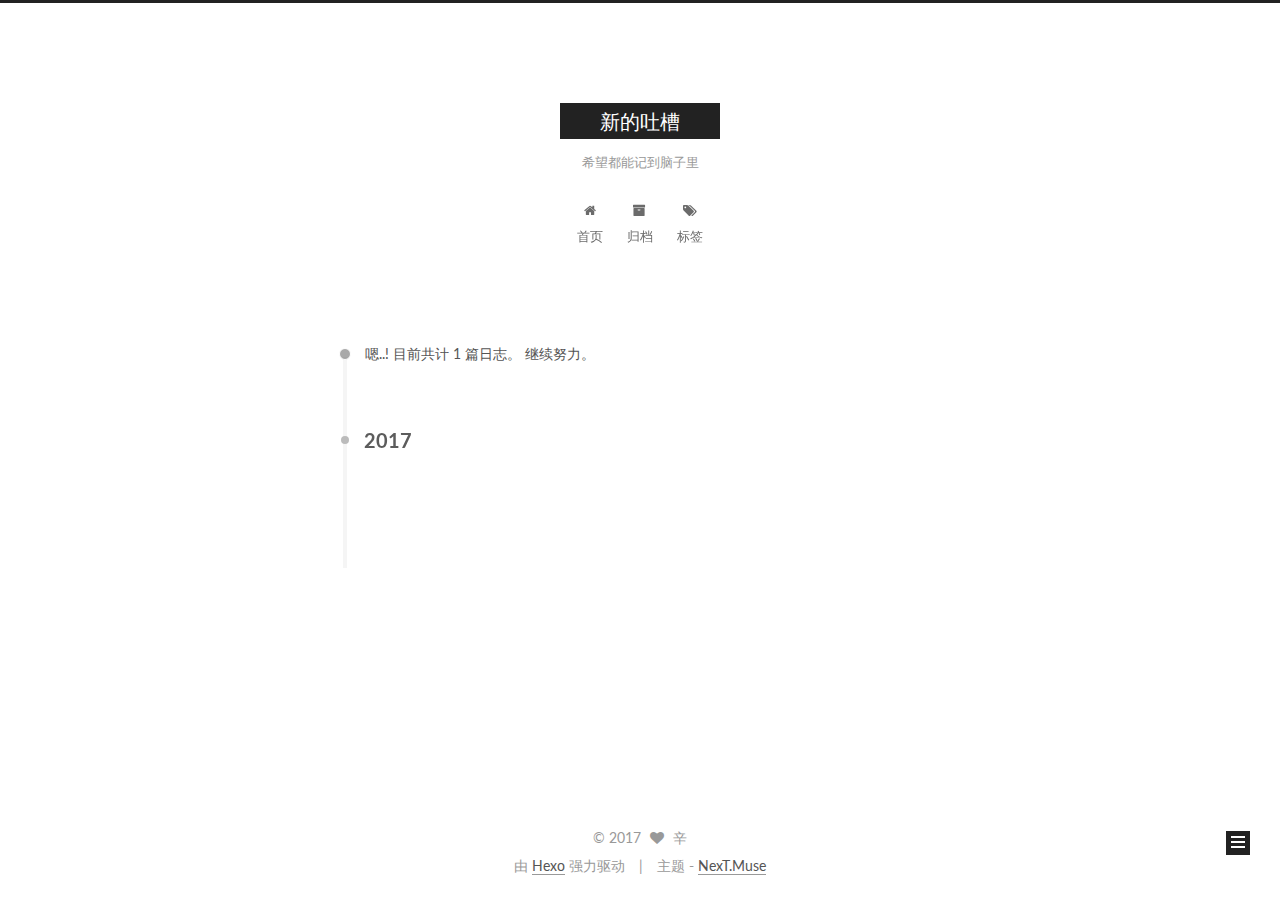
==== commit 66762a7d: "Site updated: 2017-04-12 18:26:15" ====
--- a/archives/index.html
+++ b/archives/index.html
@@ -273,7 +273,7 @@
         
             <a class="post-title-link" href="/2017/04/12/博客使用常用命令/" itemprop="url">
               
-                <span itemprop="name">博客使用常用命令</span>
+                <span itemprop="name">未命名</span>
               
             </a>
         
@@ -281,7 +281,7 @@
 
       <div class="post-meta">
         <time class="post-time" itemprop="dateCreated"
-              datetime="2017-04-12T17:41:09+08:00"
+              datetime="2017-04-12T18:26:10+08:00"
               content="2017-04-12" >
           04-12
         </time>
--- a/css/main.css
+++ b/css/main.css
@@ -1691,7 +1691,7 @@
   width: 4px;
   height: 4px;
   border-radius: 50%;
-  background: #ff08ff;
+  background: #1f618b;
 }
 .links-of-blogroll {
   font-size: 13px;
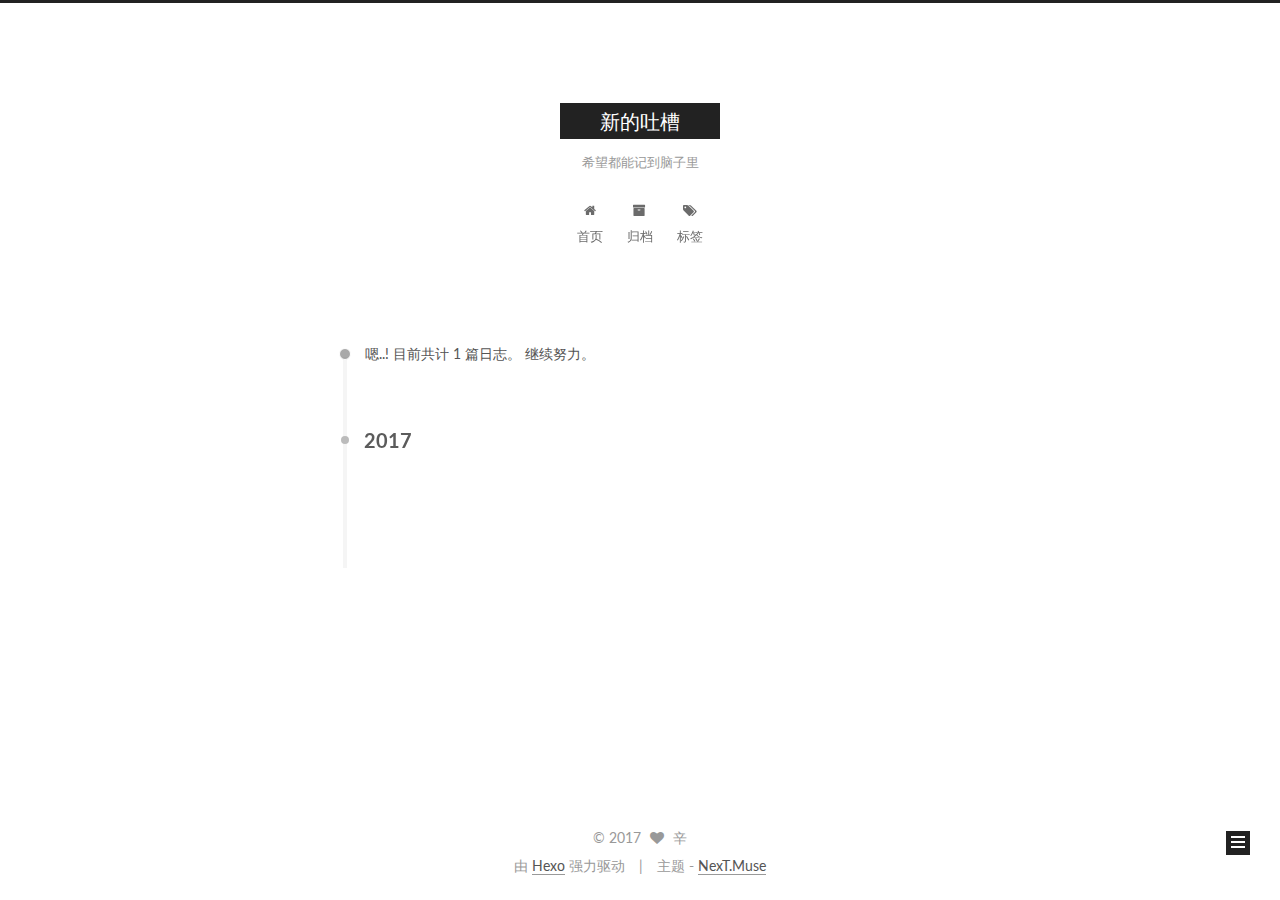
==== commit df68c45f: "Site updated: 2017-04-12 18:31:36" ====
--- a/archives/index.html
+++ b/archives/index.html
@@ -281,7 +281,7 @@
 
       <div class="post-meta">
         <time class="post-time" itemprop="dateCreated"
-              datetime="2017-04-12T18:26:10+08:00"
+              datetime="2017-04-12T18:31:20+08:00"
               content="2017-04-12" >
           04-12
         </time>
--- a/css/main.css
+++ b/css/main.css
@@ -1691,7 +1691,7 @@
   width: 4px;
   height: 4px;
   border-radius: 50%;
-  background: #1f618b;
+  background: #c4e7ac;
 }
 .links-of-blogroll {
   font-size: 13px;
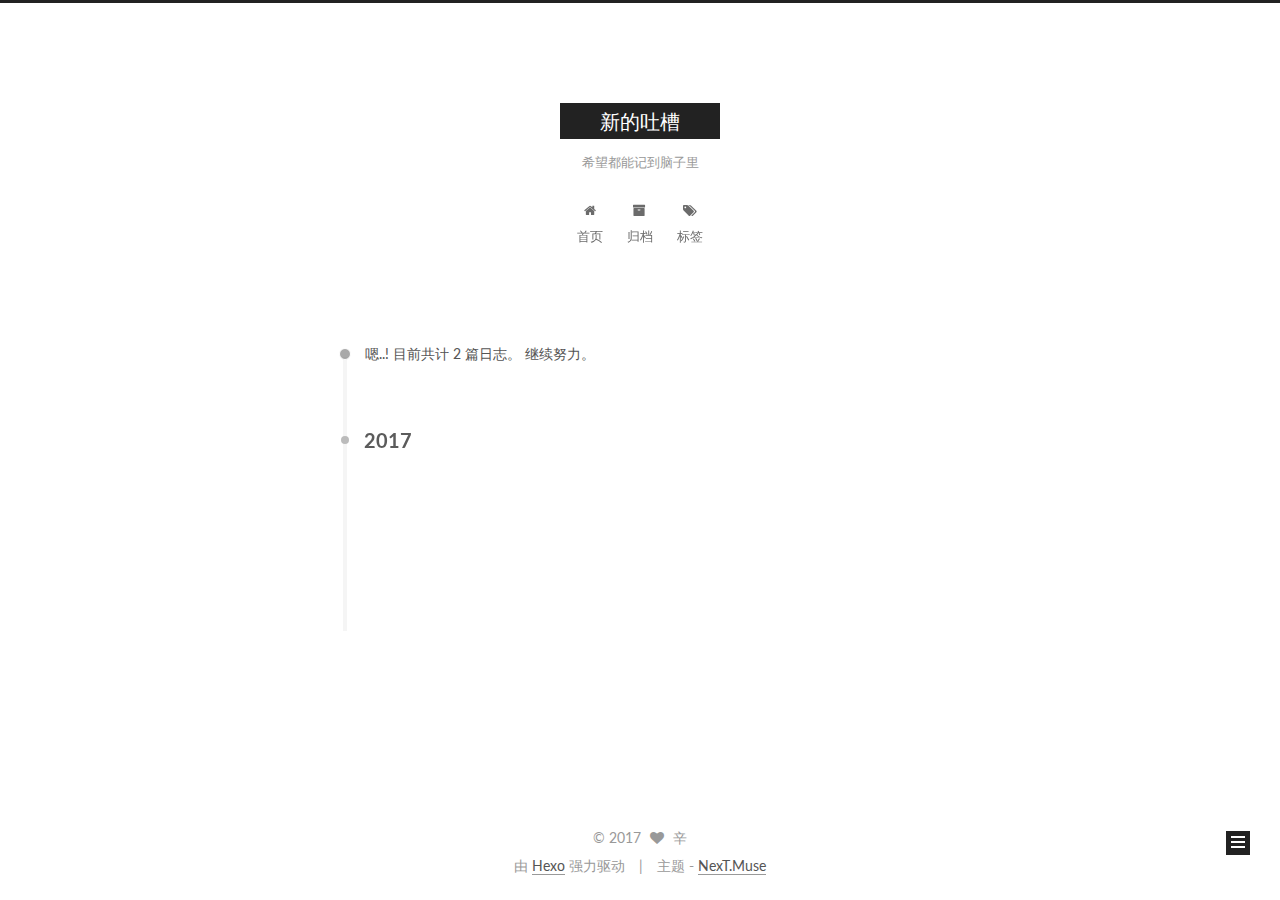
==== commit 0531d09e: "Site updated: 2017-05-15 14:47:00" ====
--- a/archives/index.html
+++ b/archives/index.html
@@ -247,7 +247,7 @@
       
         
       
-      嗯..! 目前共计 1 篇日志。 继续努力。
+      嗯..! 目前共计 2 篇日志。 继续努力。
     </span>
 
     
@@ -271,7 +271,7 @@
 
       <h1 class="post-title">
         
-            <a class="post-title-link" href="/2017/04/12/博客使用常用命令/" itemprop="url">
+            <a class="post-title-link" href="/2017/05/15/博客使用常用命令/" itemprop="url">
               
                 <span itemprop="name">未命名</span>
               
@@ -281,9 +281,46 @@
 
       <div class="post-meta">
         <time class="post-time" itemprop="dateCreated"
-              datetime="2017-04-12T18:31:20+08:00"
-              content="2017-04-12" >
-          04-12
+              datetime="2017-05-15T14:42:14+08:00"
+              content="2017-05-15" >
+          05-15
+        </time>
+      </div>
+
+    </header>
+  </article>
+
+
+
+    
+
+      
+      
+      
+
+      
+      
+
+      
+
+  <article class="post post-type-normal" itemscope itemtype="http://schema.org/Article">
+    <header class="post-header">
+
+      <h1 class="post-title">
+        
+            <a class="post-title-link" href="/2017/05/15/201705UdacityBlog/" itemprop="url">
+              
+                <span itemprop="name">未命名</span>
+              
+            </a>
+        
+      </h1>
+
+      <div class="post-meta">
+        <time class="post-time" itemprop="dateCreated"
+              datetime="2017-05-15T14:42:14+08:00"
+              content="2017-05-15" >
+          05-15
         </time>
       </div>
 
@@ -340,7 +377,7 @@
           
             <div class="site-state-item site-state-posts">
               <a href="/archives">
-                <span class="site-state-item-count">1</span>
+                <span class="site-state-item-count">2</span>
                 <span class="site-state-item-name">日志</span>
               </a>
             </div>
--- a/css/main.css
+++ b/css/main.css
@@ -1691,7 +1691,7 @@
   width: 4px;
   height: 4px;
   border-radius: 50%;
-  background: #c4e7ac;
+  background: #e3491b;
 }
 .links-of-blogroll {
   font-size: 13px;
